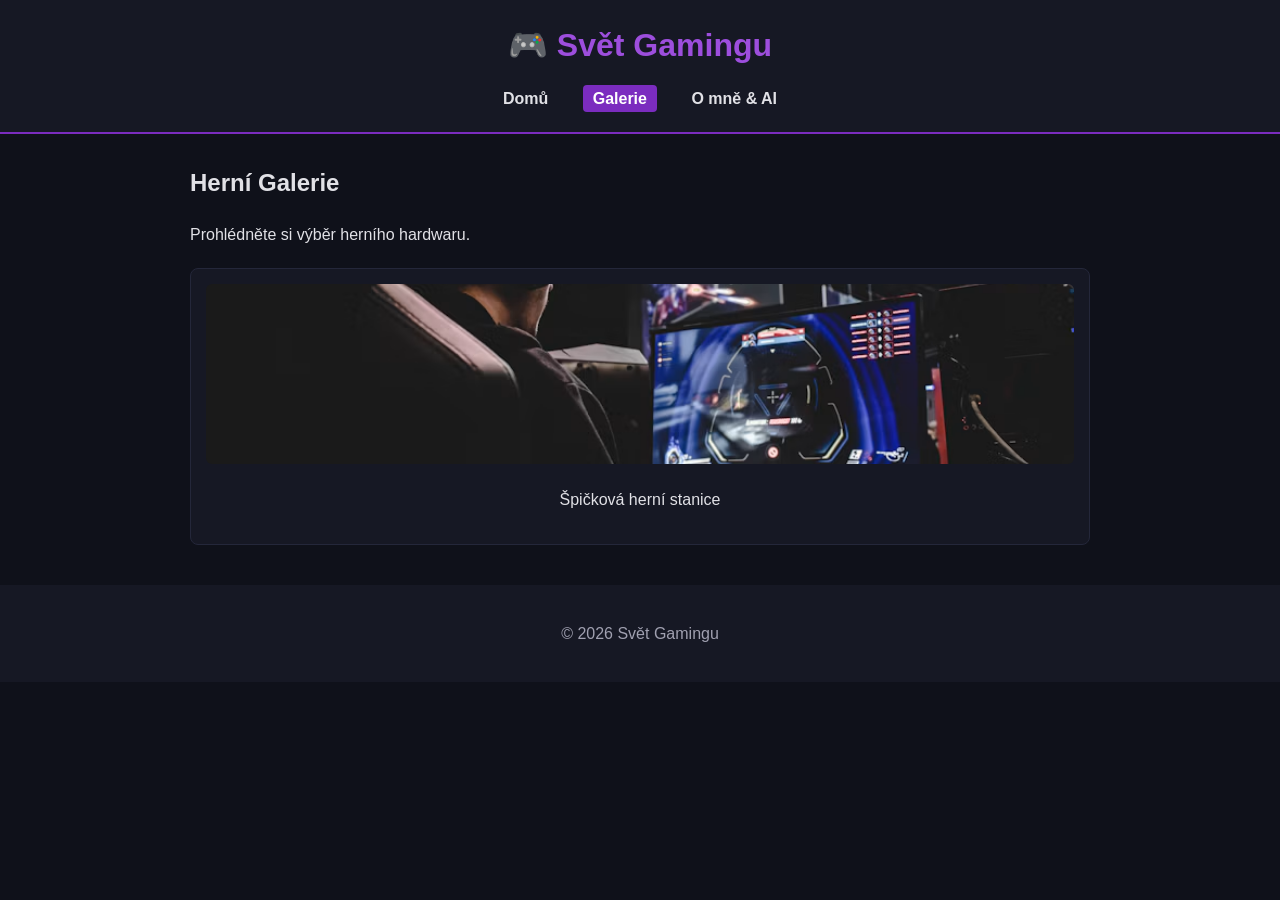
==== galerie.html @ 2c1388be "Přidána podstránka galerie.html" ====
<!DOCTYPE html>
<html lang="cs">
<head>
    <meta charset="UTF-8">
    <meta name="viewport" content="width=device-width, initial-scale=1.0">
    <title>Galerie - Svět Gamingu</title>
    <link rel="stylesheet" href="style.css">
</head>
<body>
    <header>
        <h1>🎮 Svět Gamingu</h1>
        <nav>
            <a href="index.html">Domů</a>
            <a href="galerie.html" class="active">Galerie</a>
            <a href="o-mne.html">O mně & AI</a>
        </nav>
    </header>

    <main>
        <h2>Herní Galerie</h2>
        <p>Prohlédněte si výběr herního hardwaru.</p>

        <div class="gallery-grid">
            <div class="card">
                <img src="hero.jpg" alt="Herní stanice">
                <p>Špičková herní stanice</p>
            </div>
        </div>
    </main>

    <footer>
        <p>&copy; 2026 Svět Gamingu</p>
    </footer>
</body>
</html>
---- style.css ----
body {
    font-family: 'Segoe UI', Tahoma, Geneva, Verdana, sans-serif;
    margin: 0;
    padding: 0;
    background-color: #0f111a;
    color: #e1e1e6;
    line-height: 1.6;
}

header {
    background-color: #161824;
    padding: 20px;
    text-align: center;
    border-bottom: 2px solid #7b2cbf;
}

header h1 {
    margin: 0 0 15px 0;
    color: #9d4edd;
}

nav a {
    color: #e1e1e6;
    text-decoration: none;
    margin: 0 10px;
    font-weight: bold;
    padding: 5px 10px;
    border-radius: 4px;
}

nav a:hover, nav a.active {
    background-color: #7b2cbf;
    color: #ffffff;
}

main {
    max-width: 900px;
    margin: 30px auto;
    padding: 0 20px;
}

.main-img {
    width: 100%;
    max-height: 400px;
    object-fit: cover;
    border-radius: 8px;
    margin-top: 15px;
}

.gallery-grid {
    display: grid;
    grid-template-columns: repeat(auto-fit, minmax(250px, 1fr));
    gap: 20px;
    margin-top: 20px;
}

.card {
    background-color: #161824;
    border: 1px solid #24273a;
    border-radius: 8px;
    padding: 15px;
    text-align: center;
}

.card img {
    width: 100%;
    height: 180px;
    object-fit: cover;
    border-radius: 6px;
}

footer {
    text-align: center;
    padding: 20px;
    background-color: #161824;
    margin-top: 40px;
    color: #a0a0b0;
}
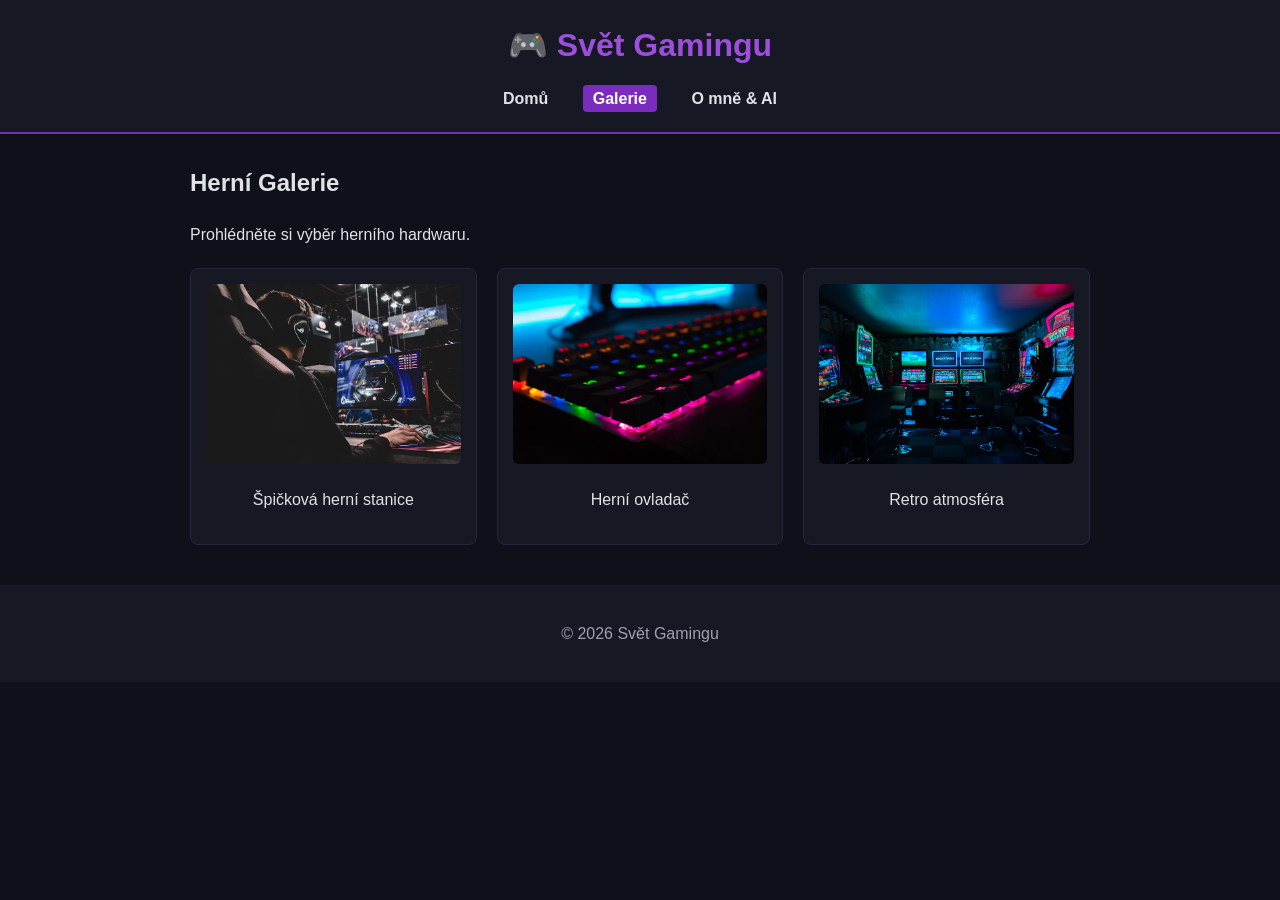
==== commit d28702ac: "Add game cards to galerie.html Added new game cards with images and descriptions." ====
--- a/galerie.html
+++ b/galerie.html
@@ -25,6 +25,15 @@
                 <img src="hero.jpg" alt="Herní stanice">
                 <p>Špičková herní stanice</p>
             </div>
+            <div class="card">
+                <img src="game1.jpg" alt="Ovladač">
+                <p>Herní ovladač</p>
+            </div>
+            <div class="card">
+                <img src="game2.jpg" alt="Setup">
+                <p>Retro atmosféra</p>
+            </div>
+        </div>
         </div>
     </main>
 
